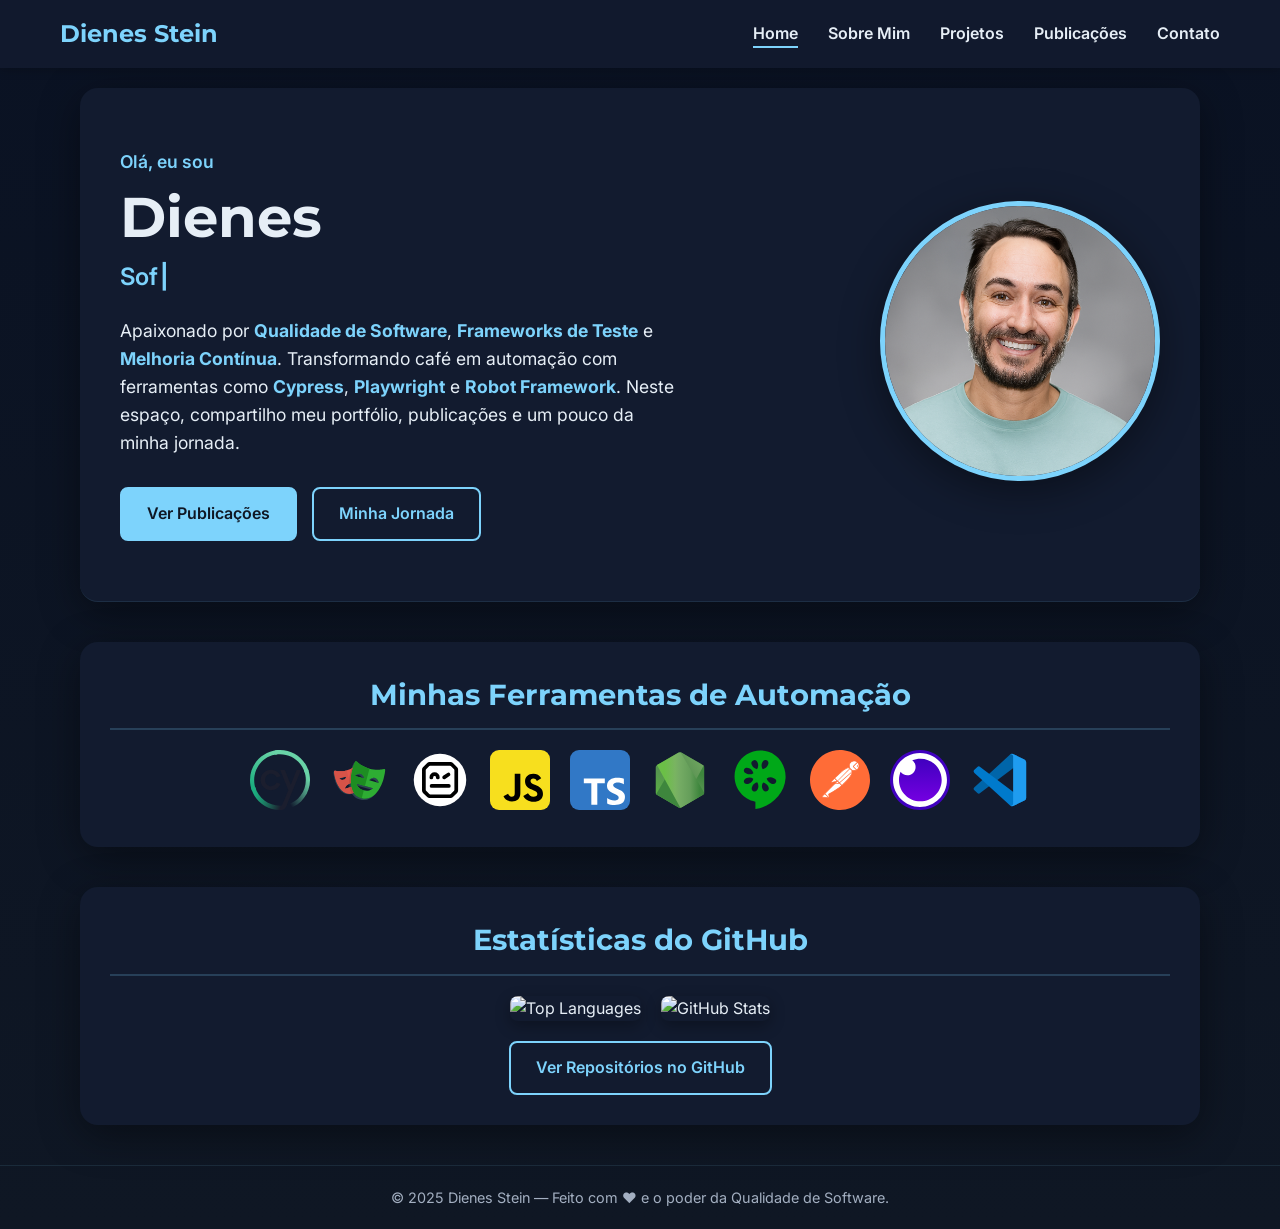
==== index.html @ 49577337 "New publication about .prompt() and add favicon to my page" ====
<!DOCTYPE html>
<html lang="pt-BR">
<head>
    <meta charset="UTF-8">
    <meta name="viewport" content="width=device-width, initial-scale=1.0">
    <title>Dienes Stein — Qualidade e Automação</title>
    <meta name="description" content="Dienes Stein — QA Automation Engineer | Publicações sobre Qualidade, Automação e Carreira.">
    <link rel="apple-touch-icon" sizes="180x180" href="images/favicon/apple-touch-icon.png">
    <link rel="icon" type="image/png" sizes="32x32" href="images/favicon/favicon-32x32.png">
    <link rel="icon" type="image/png" sizes="16x16" href="images/favicon/favicon-16x16.png">
    <link rel="icon" type="image/x-icon" href="images/favicon/favicon.ico">
    <link rel="stylesheet" href="css/style.css">
    <link rel="preconnect" href="https://fonts.googleapis.com">
    <link rel="preconnect" href="https://fonts.gstatic.com" crossorigin>
    <link href="https://fonts.googleapis.com/css2?family=Inter:wght@300;400;600;700&family=Montserrat:wght@700&display=swap" rel="stylesheet">
</head>
<body>
    <header class="header">
        <div class="container">
            <nav class="navbar">
                <div class="logo">Dienes Stein</div>
                <ul class="nav-menu">
                    <li><a href="index.html" class="nav-link active">Home</a></li>
                    <li><a href="sobre.html" class="nav-link">Sobre Mim</a></li>
                    <li><a href="projetos.html" class="nav-link">Projetos</a></li>
                    <li><a href="publicacoes.html" class="nav-link">Publicações</a></li>
                    <li><a href="contato.html" class="nav-link">Contato</a></li>
                </ul>
                <button class="hamburger" id="hamburger">
                    <span></span>
                    <span></span>
                    <span></span>
                </button>
            </nav>
        </div>
    </header>

    <main class="container">
        <!-- Hero Section: Home -->
        <section id="hero" class="hero-section card">
            <div class="hero-content">
                <p class="hero-greeting">Olá, eu sou</p>
                <h1 class="hero-title">Dienes</h1>
                <div class="hero-role">
                    <span id="typed-role"></span>
                    <span class="cursor">|</span>
                </div>
                <p class="hero-bio">
                    Apaixonado por <strong>Qualidade de Software</strong>, <strong>Frameworks de Teste</strong> e <strong>Melhoria Contínua</strong>. 
                    Transformando café em automação com ferramentas como <strong>Cypress</strong>, <strong>Playwright</strong> e <strong>Robot Framework</strong>. 
                    Neste espaço, compartilho meu portfólio, publicações e um pouco da minha jornada.
                </p>
                <div class="hero-actions">
                    <a href="publicacoes.html" class="btn btn-primary">Ver Publicações</a>
                    <a href="sobre.html" class="btn btn-secondary">Minha Jornada</a>
                </div>
            </div>
            <div class="hero-image">
                <img src="https://dieneslab.github.io/images/profile.png" alt="Foto de Perfil de Dienes Stein">
            </div>
        </section>

        <!-- Tech Stack Section -->
        <section id="tech-stack" class="tech-stack-section card">
            <h2>Minhas Ferramentas de Automação</h2>
            <div class="tech-icons">
                <a href="https://www.cypress.io" target="_blank"><img src="https://dieneslab.github.io/icons/cypress.svg" alt="Cypress" title="Cypress" /></a> 
                <a href="https://playwright.dev" target="_blank"><img src="https://dieneslab.github.io/icons/playwright.svg" alt="Playwright" title="Playwright" /></a>
                <a href="https://robotframework.org" target="_blank"><img src="https://dieneslab.github.io/icons/robotframework.svg" alt="Robot Framework" title="Robot Framework" /></a> 
                <a href="https://developer.mozilla.org/en-US/docs/Web/JavaScript" target="_blank"><img src="https://dieneslab.github.io/icons/javascript.svg" alt="JavaScript" title="JavaScript" /></a> 
                <a href="https://www.typescriptlang.org" target="_blank"><img src="https://dieneslab.github.io/icons/typescript.svg" alt="TypeScript" title="TypeScript" /></a>
                <a href="https://nodejs.org" target="_blank"><img src="https://dieneslab.github.io/icons/node.svg" alt="Node.js" title="Node.js" /></a>
                <a href="https://cucumber.io" target="_blank"><img src="https://dieneslab.github.io/icons/cucumber.svg" alt="Cucumber" title="Cucumber" /></a>
                <a href="https://www.postman.com" target="_blank"><img src="https://dieneslab.github.io/icons/postman.svg" alt="Postman" title="Postman" /></a>
                <a href="https://insomnia.rest" target="_blank"><img src="https://dieneslab.github.io/icons/insomnia.svg" alt="Insomnia" title="Insomnia" /></a>
                <a href="https://code.visualstudio.com" target="_blank"><img src="https://dieneslab.github.io/icons/vscode.svg" alt="VSCode" title="VSCode" /></a>
            </div>
        </section>

        <!-- GitHub Stats Section -->
        <section id="github-stats" class="github-stats-section card">
            <h2>Estatísticas do GitHub</h2>
            <div class="stats-grid">
                <img src="https://github-readme-stats.vercel.app/api/top-langs/?username=dieneslab&layout=compact&theme=tokyonight&hide_border=true" alt="Top Languages" />
                <img src="https://github-readme-stats.vercel.app/api?username=dieneslab&show_icons=true&theme=tokyonight&hide_border=true" alt="GitHub Stats" />
            </div>
            <p class="text-center"><a href="https://github.com/dieneslab" target="_blank" class="btn btn-secondary">Ver Repositórios no GitHub</a></p>
        </section>

    </main>

    <footer class="footer">
        <div class="container">
            <p>&copy; 2025 Dienes Stein — Feito com ❤️ e o poder da Qualidade de Software.</p>
        </div>
    </footer>
    <script src="js/script.js"></script>
</body>
</html>
---- css/style.css ----
/* ============================================
   Portfolio Stylesheet - Dienes Stein
   Design System & Global Styles
   ============================================ */

/* Design Variables */
:root {
    --color-bg: #0f1724;
    --color-card: #121b2f;
    --color-muted: #a3afc1;
    --color-accent: #7dd3fc;
    --color-primary-text: #e6eef6;
    --color-secondary-text: #a3afc1;
    --radius-lg: 18px;
    --radius-sm: 8px;
    --radius-md: 12px;
    --shadow-card: 0 10px 40px rgba(0, 0, 0, 0.4);
    --shadow-card-hover: 0 15px 50px rgba(0, 0, 0, 0.5);
    --max-width: 1200px;

    /* Typography */
    --font-heading: 'Montserrat', sans-serif;
    --font-body: 'Inter', sans-serif;
}

/* ============================================
   Reset & Global Styles
   ============================================ */

* { 
    box-sizing: border-box; 
    margin: 0;
    padding: 0;
}

html {
    scroll-behavior: smooth;
}

body {
    font-family: var(--font-body);
    background: linear-gradient(180deg, #0a1223 0%, #0f1724 100%);
    color: var(--color-primary-text);
    line-height: 1.6;
    min-height: 100vh;
    display: flex;
    flex-direction: column;
    color-scheme: dark;
}

/* Links */
a {
    color: var(--color-accent);
    text-decoration: none;
    transition: color 0.3s ease;
}

a:hover {
    color: #a7e4fd;
}

/* Container */
.container {
    max-width: var(--max-width);
    margin: 0 auto;
    padding: 0 40px;
}

/* Headings */
h1, h2, h3 {
    font-family: var(--font-heading);
    color: var(--color-primary-text);
}

h2 {
    font-size: 1.8rem;
    color: var(--color-accent);
    margin-bottom: 20px;
    border-bottom: 2px solid rgba(125, 211, 252, 0.2);
    padding-bottom: 10px;
}

h3 {
    margin-top: 0;
    margin-bottom: 15px;
    color: var(--color-accent);
    font-size: 1.2rem;
}

/* Card Component */
.card {
    background: var(--color-card);
    border-radius: var(--radius-lg);
    padding: 30px;
    box-shadow: var(--shadow-card);
    margin-bottom: 40px;
    transition: transform 0.3s ease, box-shadow 0.3s ease;
}

.card:hover {
    transform: translateY(-5px);
    box-shadow: var(--shadow-card-hover);
}

/* Button Component */
.btn {
    display: inline-block;
    padding: 12px 25px;
    border-radius: var(--radius-sm);
    font-weight: 600;
    text-align: center;
    transition: all 0.3s ease;
    border: 2px solid transparent;
    cursor: pointer;
}

.btn-primary {
    background-color: var(--color-accent);
    color: var(--color-bg);
    border-color: var(--color-accent);
}

.btn-primary:hover {
    background-color: #a7e4fd;
    color: var(--color-bg);
    border-color: #a7e4fd;
}

.btn-secondary {
    background-color: transparent;
    color: var(--color-accent);
    border-color: var(--color-accent);
}

.btn-secondary:hover {
    background-color: rgba(125, 211, 252, 0.1);
    color: #a7e4fd;
}

/* Text Utilities */
.text-center {
    text-align: center;
}

/* ============================================
   Header & Navigation
   ============================================ */

.header {
    background-color: rgba(18, 27, 47, 0.95);
    backdrop-filter: blur(5px);
    position: sticky;
    top: 0;
    z-index: 1000;
    box-shadow: 0 2px 10px rgba(0, 0, 0, 0.2);
}

.header .container {
    display: flex;
    justify-content: center;
    align-items: center;
    padding: 15px 20px;
}

.navbar {
    display: flex;
    justify-content: space-between;
    align-items: center;
    width: 100%;
}

.logo {
    font-family: var(--font-heading);
    font-size: 1.5rem;
    font-weight: 700;
    color: var(--color-accent);
}

.nav-menu {
    list-style: none;
    display: flex;
    gap: 30px;
}

.nav-link {
    color: var(--color-primary-text);
    font-weight: 600;
    padding: 5px 0;
    position: relative;
    transition: color 0.3s ease;
}

.nav-link::after {
    content: '';
    position: absolute;
    bottom: 0;
    left: 0;
    width: 0;
    height: 2px;
    background-color: var(--color-accent);
    transition: width 0.3s ease;
}

.nav-link:hover::after,
.nav-link.active::after {
    width: 100%;
}

/* ============================================
   Main Content
   ============================================ */

main {
    flex-grow: 1;
    padding: 60px 0 40px;
}

main > .card:first-child,
main > section:first-child {
    margin-top: 20px;
}

/* Hero Section */
.hero-section {
    display: flex;
    align-items: center;
    justify-content: space-between;
    gap: 200px;
    padding: 60px 40px;
    margin-bottom: 40px;
    border-bottom: 1px solid rgba(125, 211, 252, 0.1);
}

.hero-content {
    flex: 1;
    min-width: 0;
    max-width: 600px;
}

.hero-greeting {
    font-size: 1.1rem;
    color: var(--color-accent);
    font-weight: 600;
    margin-bottom: 10px;
}

.hero-title {
    font-size: 3.5rem;
    margin-bottom: 10px;
    line-height: 1.1;
}

.hero-role {
    font-size: 1.5rem;
    font-weight: 600;
    color: var(--color-accent);
    margin-bottom: 20px;
    min-height: 2rem;
    display: flex;
    align-items: center;
    justify-content: flex-start;
    font-family: var(--font-body);
}

.hero-bio {
    font-size: 1.1rem;
    margin-bottom: 30px;
    line-height: 1.6;
}

.hero-bio strong {
    color: var(--color-accent);
}

.hero-actions {
    display: flex;
    gap: 15px;
    flex-wrap: wrap;
}

.hero-image {
    flex: 0 0 auto;
    text-align: center;
}

.hero-image img {
    width: 280px;
    height: 280px;
    border-radius: 50%;
    object-fit: cover;
    border: 5px solid var(--color-accent);
    box-shadow: var(--shadow-card);
}

/* Typing Animation */
.cursor {
    animation: blink 1s infinite;
    color: var(--color-accent);
    font-weight: bold;
    margin-left: 2px;
}

@keyframes blink {
    0%, 50% { opacity: 1; }
    51%, 100% { opacity: 0; }
}

/* Tech Stack Section */
.tech-stack-section {
    text-align: center;
}

.tech-icons {
    display: flex;
    flex-wrap: wrap;
    justify-content: center;
    gap: 20px;
    margin-top: 20px;
}

.tech-icons img {
    width: 60px;
    height: 60px;
    transition: transform 0.3s ease;
}

.tech-icons img:hover {
    transform: scale(1.15) rotate(5deg);
}

/* GitHub Stats Section */
.github-stats-section {
    text-align: center;
}

.stats-grid {
    display: flex;
    justify-content: center;
    gap: 20px;
    flex-wrap: wrap;
    margin-bottom: 20px;
}

.stats-grid img {
    max-width: 100%;
    height: auto;
    border-radius: var(--radius-sm);
    box-shadow: 0 5px 15px rgba(0, 0, 0, 0.3);
}

/* ============================================
   Projects Page
   ============================================ */

.projects-grid {
    display: grid;
    grid-template-columns: repeat(auto-fit, minmax(350px, 1fr));
    gap: 30px;
    margin-top: 20px;
}

.project-card {
    display: flex;
    flex-direction: column;
    height: 100%;
    overflow: hidden;
    position: relative;
}

.project-image {
    height: 200px;
    overflow: hidden;
    position: relative;
}

.project-image img {
    width: 100%;
    height: 100%;
    object-fit: cover;
    transition: transform 0.5s ease;
}

.project-card:hover .project-image img {
    transform: scale(1.05);
}

.project-badge {
    position: absolute;
    top: 15px;
    right: 15px;
    background: var(--color-accent);
    color: var(--color-bg);
    padding: 5px 10px;
    border-radius: var(--radius-sm);
    font-size: 0.8rem;
    font-weight: 600;
    z-index: 2;
}

.project-content {
    padding: 25px;
    flex-grow: 1;
    display: flex;
    flex-direction: column;
}

.project-card h3 {
    font-size: 1.4rem;
    margin-top: 0;
    margin-bottom: 10px;
    color: var(--color-accent);
}

.project-meta {
    font-size: 0.9rem;
    color: var(--color-muted);
    margin-bottom: 15px;
    display: flex;
    gap: 15px;
}

.project-tech {
    display: flex;
    flex-wrap: wrap;
    gap: 8px;
    margin-bottom: 15px;
}

.tech-tag {
    background: rgba(125, 211, 252, 0.1);
    color: var(--color-accent);
    padding: 4px 10px;
    border-radius: 20px;
    font-size: 0.8rem;
    font-weight: 600;
}

.project-excerpt {
    margin-bottom: 20px;
    flex-grow: 1;
}

.project-actions {
    display: flex;
    gap: 10px;
    margin-top: auto;
}

.project-actions .btn {
    flex: 1;
    text-align: center;
}

.featured-project {
    grid-column: 1 / -1;
    display: grid;
    grid-template-columns: 1fr 1fr;
    gap: 30px;
    align-items: center;
}

.featured-project .project-image {
    height: 300px;
    border-radius: var(--radius-lg);
    overflow: hidden;
}

.featured-project .project-content {
    padding: 0;
}

/* ============================================
   Publications Page
   ============================================ */

.publications-grid {
    display: grid;
    grid-template-columns: repeat(auto-fit, minmax(300px, 1fr));
    gap: 30px;
    margin-top: 20px;
}

.publication-card {
    display: flex;
    flex-direction: column;
    height: 100%;
}

.publication-card h3 {
    font-size: 1.4rem;
    margin-top: 0;
    margin-bottom: 10px;
    color: var(--color-accent);
    flex-grow: 1;
}

.publication-meta {
    font-size: 0.9rem;
    color: var(--color-muted);
    margin-bottom: 15px;
}

.publication-excerpt {
    margin-bottom: 20px;
    flex-grow: 1;
}

.publication-card .btn {
    align-self: flex-start;
}

/* ============================================
   About Page
   ============================================ */

.about-wrapper {
    display: flex;
    gap: 40px;
    align-items: flex-start;
}

.about-main {
    flex: 2;
}

.about-sidebar {
    flex: 1;
    position: sticky;
    top: 100px;
}

.about-sidebar .card {
    margin-bottom: 20px;
}

.about-sidebar ul {
    list-style: none;
    padding-left: 0;
}

.about-sidebar ul li {
    margin-bottom: 10px;
    padding-left: 20px;
    position: relative;
    color: var(--color-secondary-text);
}

.about-sidebar ul li::before {
    content: "•";
    color: var(--color-accent);
    font-weight: bold;
    display: inline-block;
    width: 1em;
    margin-left: -1em;
}

.principles-list,
.experience-list,
.hobbies-list,
.skills-list,
.certifications-list,
.languages-list,
.stats-list,
.availability-list {
    margin-left: 20px;
    margin-top: 15px;
}

.about-main p {
    margin-bottom: 20px;
    font-size: 1.05rem;
}

/* ============================================
   Contact Page
   ============================================ */

.contact-section {
    display: grid;
    grid-template-columns: 1fr 1fr;
    gap: 40px;
    margin-bottom: 40px;
}

.contact-form {
    display: flex;
    flex-direction: column;
    gap: 20px;
    margin-top: 20px;
}

.form-group {
    display: flex;
    flex-direction: column;
    gap: 8px;
}

.form-group label {
    font-weight: 600;
    color: var(--color-accent);
    font-size: 1rem;
}

.form-group input,
.form-group textarea {
    padding: 12px;
    border: 1px solid rgba(125, 211, 252, 0.2);
    border-radius: var(--radius-sm);
    background-color: rgba(18, 27, 47, 0.5);
    color: var(--color-primary-text);
    font-family: var(--font-body);
    font-size: 1rem;
    transition: border-color 0.3s ease, background-color 0.3s ease;
}

.form-group input:focus,
.form-group textarea:focus {
    outline: none;
    border-color: var(--color-accent);
    background-color: rgba(18, 27, 47, 0.8);
}

.form-group textarea {
    resize: vertical;
    min-height: 150px;
}

.form-submit {
    margin-top: 10px;
}

.form-note {
    font-size: 0.9rem;
    color: var(--color-muted);
    margin-top: 15px;
}

.contact-info {
    display: flex;
    align-items: center;
    gap: 15px;
    margin-bottom: 20px;
    font-size: 1.1rem;
}

.contact-info img {
    width: 30px;
    height: 30px;
    filter: brightness(0) saturate(100%) invert(75%) sepia(50%) saturate(600%) hue-rotate(180deg) brightness(100%) contrast(100%);
}

.contact-info a {
    font-weight: 600;
}

.divider {
    border: none;
    border-top: 1px solid rgba(125, 211, 252, 0.1);
    margin: 20px 0;
}

.social-title {
    color: var(--color-accent);
    margin-top: 20px;
}

.social-links {
    display: grid;
    grid-template-columns: repeat(auto-fit, minmax(150px, 1fr));
    gap: 15px;
    margin-top: 20px;
}

.social-links a {
    display: flex;
    flex-direction: column;
    align-items: center;
    justify-content: center;
    gap: 10px;
    background: rgba(125, 211, 252, 0.1);
    padding: 20px 15px;
    border-radius: var(--radius-sm);
    font-weight: 600;
    color: var(--color-accent);
    transition: all 0.3s ease;
    text-align: center;
    min-height: 100px;
}

.social-links a:hover {
    background: rgba(125, 211, 252, 0.2);
    transform: translateY(-3px);
    box-shadow: 0 5px 15px rgba(0, 0, 0, 0.2);
}

.social-links img {
    width: 32px;
    height: 32px;
    filter: none;
    transition: transform 0.3s ease;
}

.social-links a:hover img {
    transform: scale(1.1);
}

.contact-intro {
    margin-bottom: 25px;
    color: var(--color-secondary-text);
    line-height: 1.6;
}

.contact-highlight {
    background: rgba(125, 211, 252, 0.05);
    border-left: 4px solid var(--color-accent);
    padding: 20px;
    border-radius: var(--radius-sm);
    margin-top: 30px;
}

.contact-highlight h3 {
    margin-top: 0;
    color: var(--color-primary-text);
    font-size: 1.1rem;
}

.contact-highlight p {
    margin-bottom: 10px;
}

.response-time {
    font-size: 0.9rem;
    color: var(--color-muted);
    font-style: italic;
}

/* ============================================
   Article/Blog Styles
   ============================================ */

.article-header {
    text-align: center;
    padding: 40px 0 20px;
    border-bottom: 1px solid rgba(125, 211, 252, 0.1);
    margin-bottom: 40px;
}

.article-header h1 {
    font-size: 2.5rem;
    margin-bottom: 10px;
    line-height: 1.2;
}

.article-meta {
    color: var(--color-muted);
    font-size: 1rem;
}

.article-content img {
    max-width: 100%;
    height: auto;
    border-radius: var(--radius-sm);
    margin: 20px 0;
    display: block;
    box-shadow: 0 4px 12px rgba(0, 0, 0, 0.1);
}

.article-content p {
    margin-bottom: 20px;
    line-height: 1.7;
    font-size: 1.05rem;
}

.article-content h2 {
    margin-top: 40px;
    font-size: 1.8rem;
    border-bottom: 2px solid rgba(125, 211, 252, 0.2);
    padding-bottom: 8px;
}

.article-content ul {
    margin-left: 20px;
    margin-bottom: 20px;
    list-style-type: disc;
}

.article-content blockquote {
    border-left: 4px solid var(--color-accent);
    padding-left: 20px;
    margin: 20px 0;
    font-style: italic;
    background-color: rgba(125, 211, 252, 0.05);
    padding: 15px 20px;
    border-radius: var(--radius-sm);
}

.api-image-container {
    text-align: center;
    margin: 30px 0;
}

.api-image-container img {
    max-width: 80%;
    border: 1px solid rgba(125, 211, 252, 0.3);
    display: block;
    margin: 0 auto;
}

.image-caption {
    font-size: 0.9rem;
    color: var(--color-muted);
    margin-top: 8px;
    font-style: italic;
}

.project-demo {
    background: rgba(125, 211, 252, 0.05);
    border-radius: var(--radius-md);
    padding: 30px;
    margin: 40px 0;
    border: 1px solid rgba(125, 211, 252, 0.1);
}

.project-demo h3 {
    color: var(--color-accent);
    margin-bottom: 20px;
    text-align: center;
}

.demo-links {
    display: flex;
    flex-wrap: wrap;
    gap: 15px;
    justify-content: center;
    margin-top: 25px;
}

.demo-links a {
    display: inline-flex;
    align-items: center;
    gap: 8px;
    padding: 10px 20px;
    background: var(--color-accent);
    color: var(--color-bg);
    text-decoration: none;
    border-radius: var(--radius-sm);
    font-weight: 600;
    transition: transform 0.2s ease, background 0.2s ease;
}

.demo-links a:hover {
    transform: translateY(-2px);
    background: #0ea5e9;
}

.linkedin-cta {
    text-align: center;
    margin-top: 50px;
    padding: 25px;
    background: linear-gradient(135deg, rgba(125, 211, 252, 0.1), rgba(56, 189, 248, 0.1));
    border-radius: var(--radius-md);
    border: 1px solid rgba(125, 211, 252, 0.2);
}

.extension-grid {
    display: grid;
    grid-template-columns: repeat(auto-fill, minmax(300px, 1fr));
    gap: 20px;
    margin: 30px 0;
}

.extension-card {
    background: rgba(18, 27, 47, 0.5);
    border-radius: var(--radius-md);
    padding: 20px;
    border: 1px solid rgba(125, 211, 252, 0.1);
    transition: transform 0.3s ease, box-shadow 0.3s ease;
}

.extension-card:hover {
    transform: translateY(-5px);
    box-shadow: 0 10px 20px rgba(0, 0, 0, 0.2);
}

.extension-card h3 {
    color: var(--color-accent);
    margin-bottom: 10px;
    font-size: 1.2rem;
}

.extension-card p {
    margin-bottom: 0;
    font-size: 0.95rem;
}

.extension-card .publisher {
    color: var(--color-muted);
    font-size: 0.85rem;
    margin-top: 10px;
}

.highlight {
    background: linear-gradient(120deg, rgba(125, 211, 252, 0.2) 0%, rgba(125, 211, 252, 0) 80%);
    padding: 15px 20px;
    border-radius: var(--radius-sm);
    margin: 20px 0;
}

/* ============================================
   Footer
   ============================================ */

.footer {
    text-align: center;
    padding: 20px 0;
    border-top: 1px solid rgba(125, 211, 252, 0.1);
    color: var(--color-muted);
    font-size: 0.9rem;
    margin-top: auto;
}

/* ============================================
   Menu Responsivo
   ============================================ */

.hamburger {
    display: none;
    flex-direction: column;
    cursor: pointer;
    background: none;
    border: none;
    padding: 5px;
}

.hamburger span {
    width: 25px;
    height: 3px;
    background-color: white;
    margin: 3px 0;
    transition: 0.3s;
    border-radius: 2px;
}

/* ============================================
   Responsive Design
   ============================================ */

@media (max-width: 992px) {
    .hero-section {
        flex-direction: column;
        text-align: center;
        padding: 40px 30px;
        gap: 40px;
    }

    .hero-content {
        max-width: 100%;
        order: 2;
    }

    .hero-image {
        max-width: 100%;
        margin-bottom: 0;
        order: 1;
    }

    .hero-title {
        font-size: 2.8rem;
    }

    .hero-role {
        font-size: 1.3rem;
        justify-content: center;
    }

    .hero-actions {
        justify-content: center;
    }

    .hero-image img {
        width: 220px;
        height: 220px;
    }

    .about-wrapper {
        flex-direction: column;
    }

    .about-sidebar {
        position: static;
        top: auto;
        width: 100%;
    }

    .about-sidebar .card {
        margin-bottom: 40px;
    }

    .contact-section {
        grid-template-columns: 1fr;
        gap: 20px;
    }

    .featured-project {
        grid-template-columns: 1fr;
    }
    
    .featured-project .project-image {
        height: 200px;
    }
}

@media (max-width: 768px) {
    .container {
        padding: 0 20px;
    }

    .navbar {
        flex-direction: row;
        gap: 0;
    }

    /* === MENU HAMBURGER === */
    .nav-menu {
        position: fixed;
        top: 70px;
        right: 0;
        width: 280px;
        max-width: 90vw;
        height: calc(100vh - 70px);
        background-color: var(--color-card);
        flex-direction: column;
        align-items: center;
        padding-top: 40px;
        transition: transform 0.3s ease;
        box-shadow: -5px 0 15px rgba(0, 0, 0, 0.3);
        gap: 0;
        z-index: 999;
        overflow-y: auto;
        transform: translateX(100%); /* Esconde completamente fora da tela */
    }
    
    .nav-menu.active {
        transform: translateX(0); /* Traz de volta para a tela */
    }
    
    .nav-link {
        display: block;
        width: 100%;
        text-align: center;
        padding: 15px 20px;
        border-bottom: 1px solid rgba(255, 255, 255, 0.1);
        color: var(--color-primary-text);
        font-weight: 600;
    }

    .nav-link:hover,
    .nav-link.active {
        background-color: rgba(125, 211, 252, 0.1);
        color: var(--color-accent);
    }

    .nav-link::after {
        display: none;
    }

    .hamburger {
        display: flex;
        z-index: 1000;
    }
    
    .hamburger.active span:nth-child(1) {
        transform: rotate(-45deg) translate(-5px, 6px);
    }
    
    .hamburger.active span:nth-child(2) {
        opacity: 0;
    }
    
    .hamburger.active span:nth-child(3) {
        transform: rotate(45deg) translate(-5px, -6px);
    }
    /* === FIM DA CORREÇÃO === */

    /* ... mantenha o resto do seu CSS igual ... */
    .card {
        padding: 20px;
    }

    .hero-section {
        padding: 40px 20px;
    }

    .hero-title {
        font-size: 2.2rem;
    }

    .hero-role {
        font-size: 1.1rem;
    }

    .hero-image img {
        width: 200px;
        height: 200px;
    }

    .stats-grid {
        flex-direction: column;
        gap: 10px;
    }
    
    .stats-grid img {
        width: 100%;
        max-width: 400px;
        margin: 0 auto;
    }

    .hero-actions {
        flex-direction: column;
        align-items: center;
    }

    .hero-actions .btn {
        width: 200px;
    }

    .projects-grid,
    .publications-grid {
        grid-template-columns: 1fr;
    }

    h2 {
        font-size: 1.5rem;
    }

    .social-links {
        grid-template-columns: repeat(2, 1fr);
        gap: 12px;
    }
    
    .social-links a {
        padding: 15px 10px;
        min-height: 90px;
    }
    
    .social-links img {
        width: 28px;
        height: 28px;
    }
}

@media (max-width: 480px) {
    body.menu-open {
        overflow: hidden;
    }
    
    .social-links {
        grid-template-columns: 1fr;
    }
    
    .project-actions {
        flex-direction: column;
    }
    
    .hero-title {
        font-size: 1.8rem;
    }
    
    .article-header h1 {
        font-size: 2rem;
    }
}

html, body {
    overflow-x: hidden;
    width: 100%;
}

/* Previne scroll do body quando menu está aberto */
body.menu-open {
    overflow: hidden;
}

pre {
    background: rgba(18, 27, 47, 0.8);
    border: 1px solid rgba(125, 211, 252, 0.2);
    border-radius: var(--radius-sm);
    padding: 20px;
    overflow-x: auto;
    margin: 20px 0;
    font-family: 'Courier New', monospace;
    font-size: 0.9rem;
    line-height: 1.4;
}

code {
    background: rgba(125, 211, 252, 0.1);
    padding: 2px 6px;
    border-radius: 4px;
    font-family: 'Courier New', monospace;
    font-size: 0.9em;
}

pre code {
    background: none;
    padding: 0;
}

.article-content iframe {
    max-width: 100%;
    border-radius: var(--radius-sm);
    box-shadow: 0 4px 12px rgba(0, 0, 0, 0.2);
}

.video-container {
    position: relative;
    width: 100%;
    max-width: 560px;
    margin: 30px auto;
    border-radius: var(--radius-sm);
    overflow: hidden;
    box-shadow: 0 10px 30px rgba(0, 0, 0, 0.3);
    cursor: pointer;
    transition: transform 0.3s ease, box-shadow 0.3s ease;
}

.video-container:hover {
    transform: translateY(-5px);
    box-shadow: 0 15px 40px rgba(0, 0, 0, 0.4);
}

.video-thumbnail {
    width: 100%;
    height: 315px;
    object-fit: cover;
    display: block;
}

.video-overlay {
    position: absolute;
    top: 0;
    left: 0;
    width: 100%;
    height: 100%;
    background: rgba(0, 0, 0, 0.7);
    display: flex;
    align-items: center;
    justify-content: center;
    opacity: 0;
    transition: opacity 0.3s ease;
}

.video-container:hover .video-overlay {
    opacity: 1;
}

.play-button {
    width: 80px;
    height: 80px;
    background: var(--color-accent);
    border-radius: 50%;
    display: flex;
    align-items: center;
    justify-content: center;
    color: var(--color-bg);
    font-size: 2rem;
    transform: scale(0.8);
    transition: transform 0.3s ease;
}

.video-container:hover .play-button {
    transform: scale(1);
}

.video-caption {
    text-align: center;
    margin-top: 15px;
    color: var(--color-muted);
    font-style: italic;
}

.youtube-link {
    display: inline-flex;
    align-items: center;
    gap: 8px;
    color: var(--color-accent);
    font-weight: 600;
    margin-top: 5px;
}

.youtube-link:hover {
    color: #a7e4fd;
}
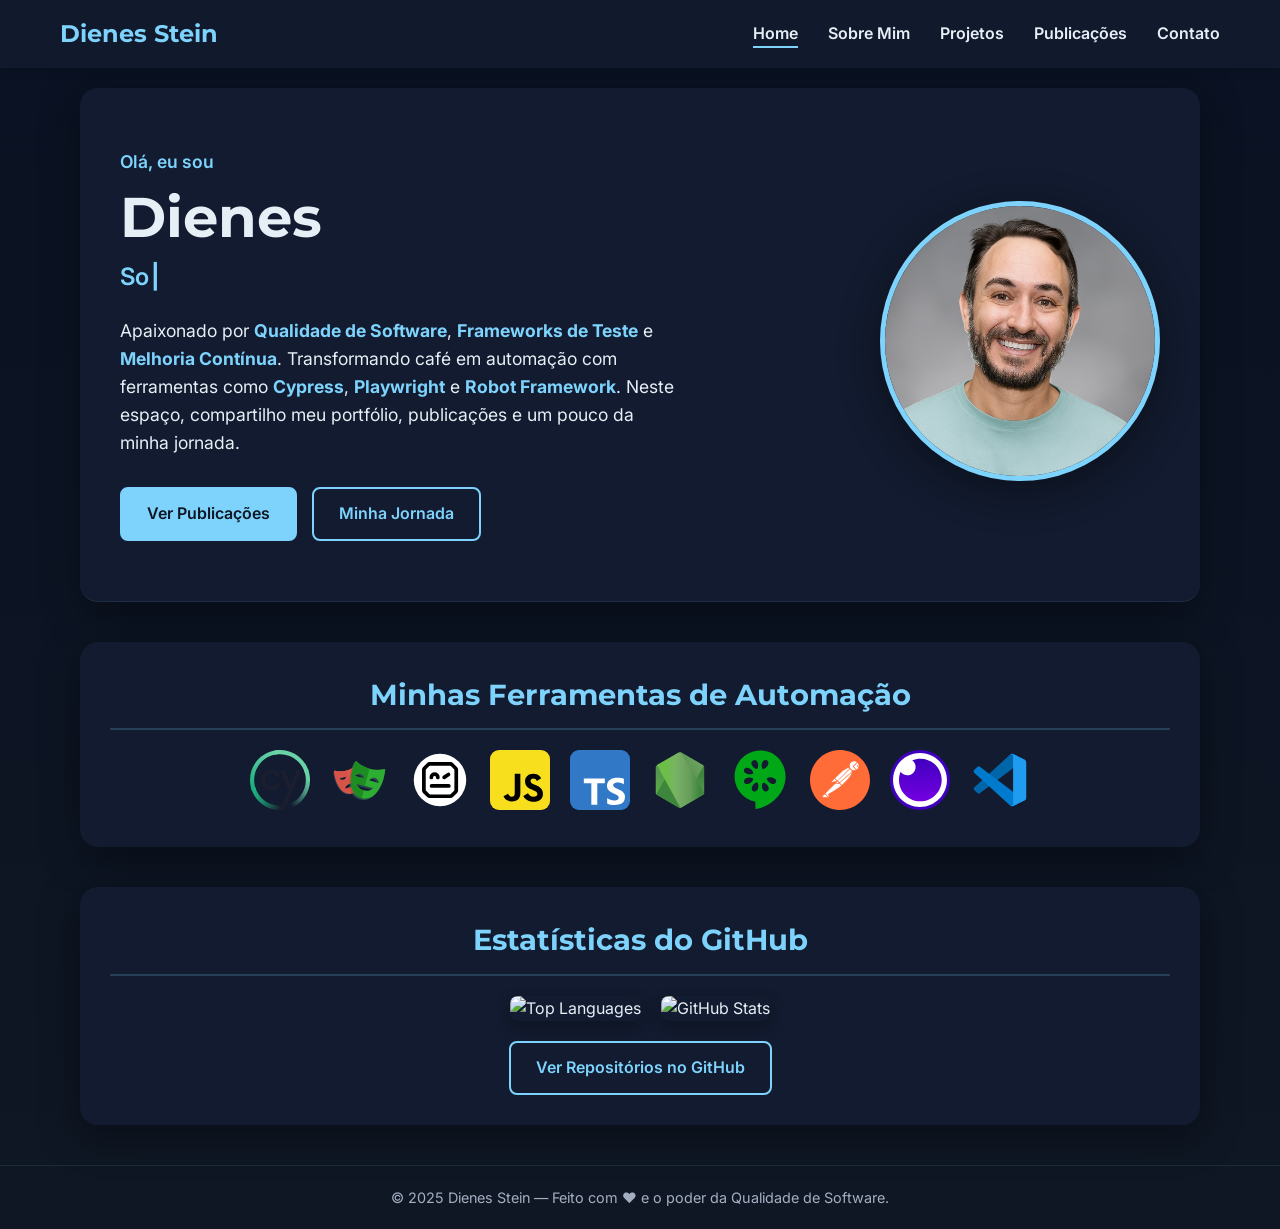
==== commit b5a09a94: "Add script to google anlytics." ====
--- a/index.html
+++ b/index.html
@@ -13,6 +13,7 @@
     <link rel="preconnect" href="https://fonts.googleapis.com">
     <link rel="preconnect" href="https://fonts.gstatic.com" crossorigin>
     <link href="https://fonts.googleapis.com/css2?family=Inter:wght@300;400;600;700&family=Montserrat:wght@700&display=swap" rel="stylesheet">
+    <script src="js/analytics.js"></script>
 </head>
 <body>
     <header class="header">
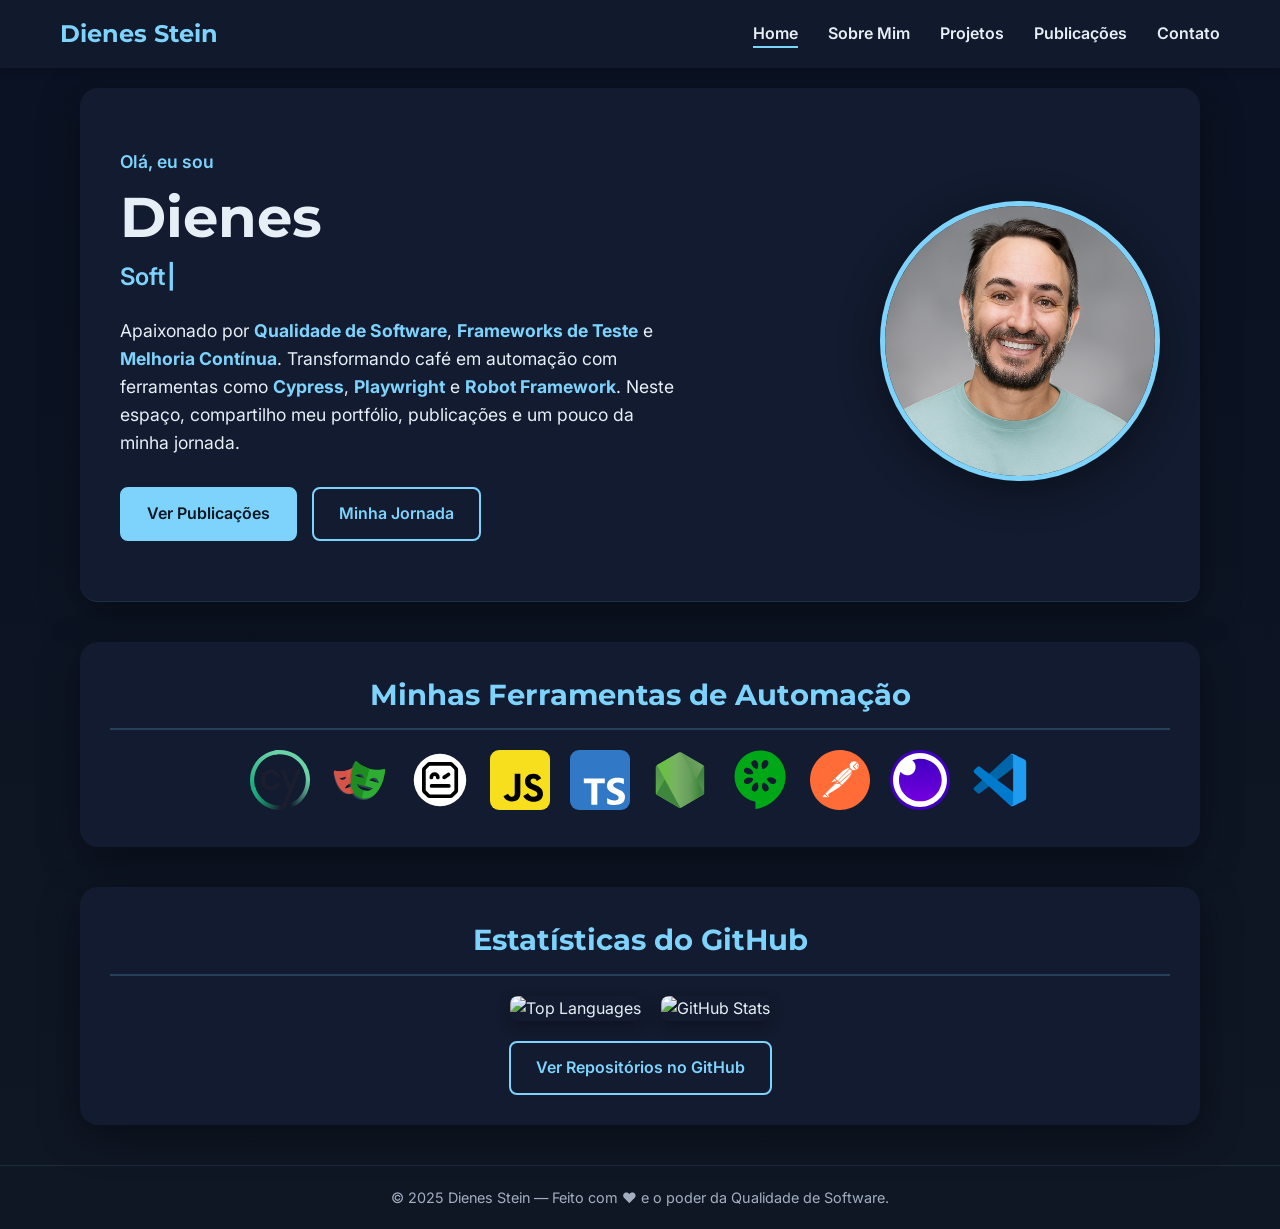
==== commit 12bf60e5: "Moving favicon.ico to root" ====
--- a/index.html
+++ b/index.html
@@ -8,7 +8,7 @@
     <link rel="apple-touch-icon" sizes="180x180" href="images/favicon/apple-touch-icon.png">
     <link rel="icon" type="image/png" sizes="32x32" href="images/favicon/favicon-32x32.png">
     <link rel="icon" type="image/png" sizes="16x16" href="images/favicon/favicon-16x16.png">
-    <link rel="icon" type="image/x-icon" href="images/favicon/favicon.ico">
+    <link rel="icon" type="image/x-icon" href="/favicon.ico">
     <link rel="stylesheet" href="css/style.css">
     <link rel="preconnect" href="https://fonts.googleapis.com">
     <link rel="preconnect" href="https://fonts.gstatic.com" crossorigin>
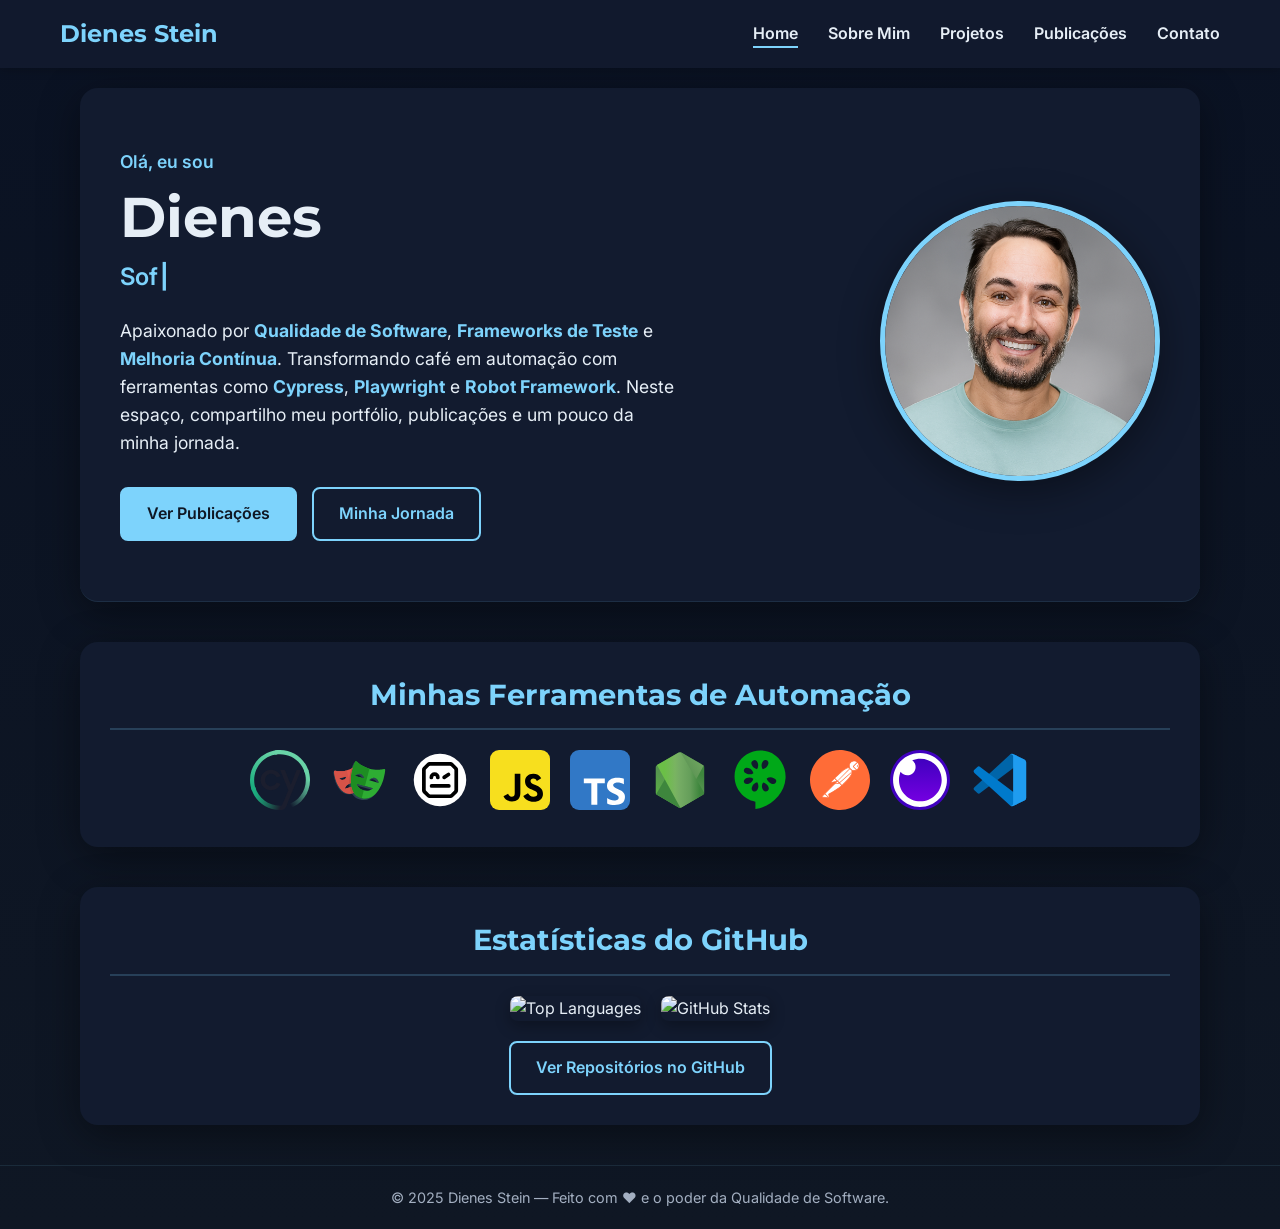
==== commit 72c2a82f: "Add canonical on HTMLs" ====
--- a/index.html
+++ b/index.html
@@ -5,6 +5,7 @@
     <meta name="viewport" content="width=device-width, initial-scale=1.0">
     <title>Dienes Stein — Qualidade e Automação</title>
     <meta name="description" content="Dienes Stein — QA Automation Engineer | Publicações sobre Qualidade, Automação e Carreira.">
+    <link rel="canonical" href="https://dienes.com.br/" />
     <link rel="apple-touch-icon" sizes="180x180" href="images/favicon/apple-touch-icon.png">
     <link rel="icon" type="image/png" sizes="32x32" href="images/favicon/favicon-32x32.png">
     <link rel="icon" type="image/png" sizes="16x16" href="images/favicon/favicon-16x16.png">
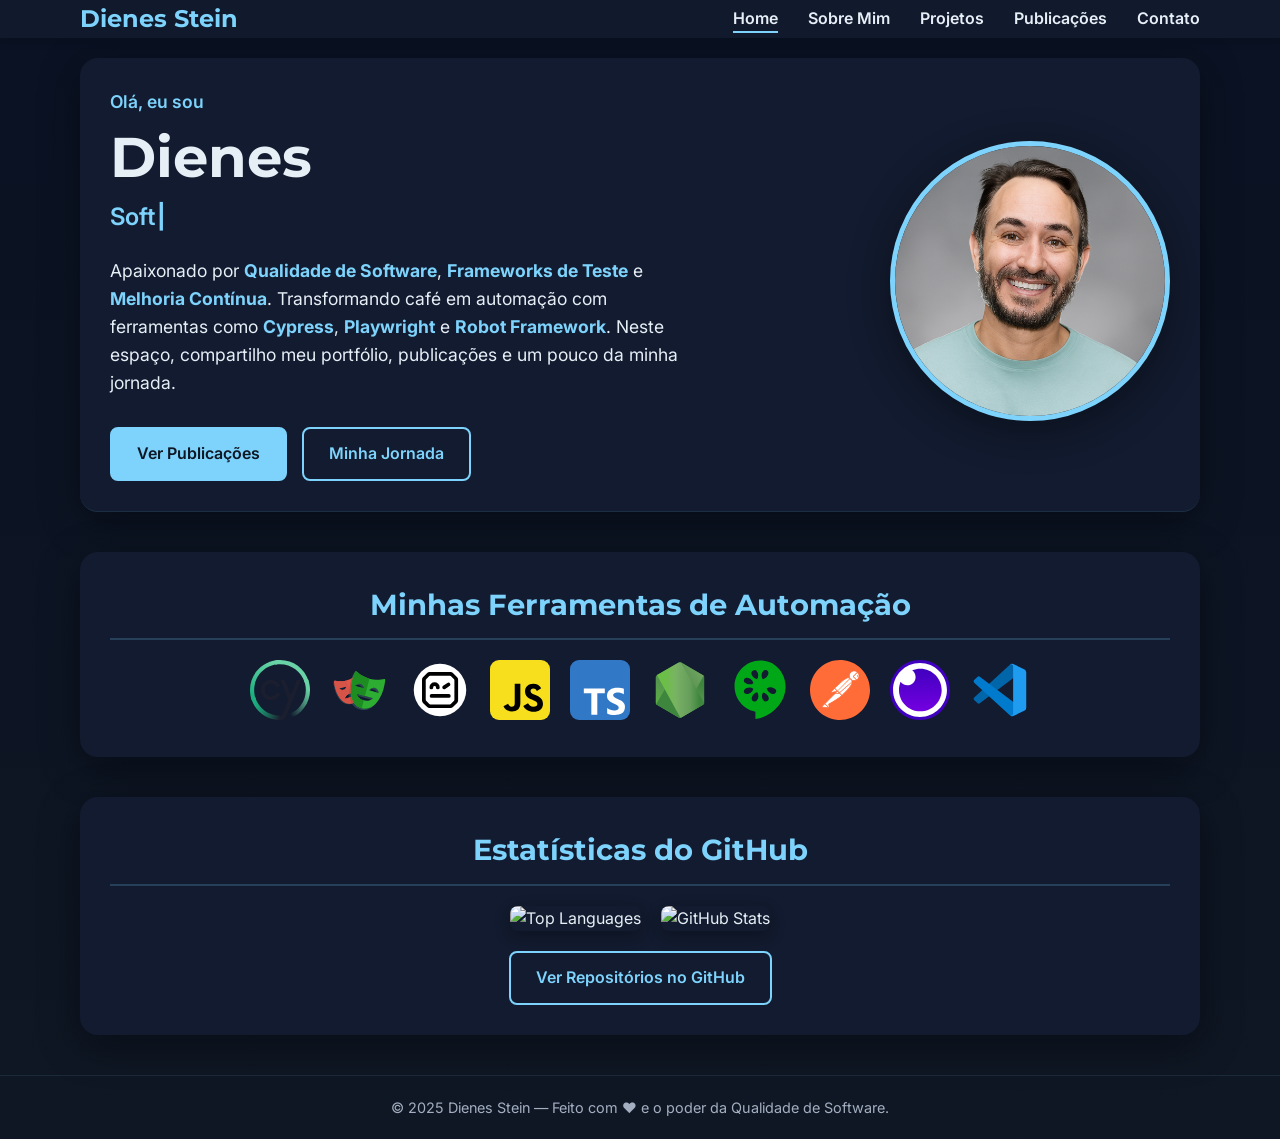
==== commit cad7afbb: "new publication about test case and ia" ====
--- a/index.html
+++ b/index.html
@@ -9,7 +9,7 @@
     <link rel="apple-touch-icon" sizes="180x180" href="images/favicon/apple-touch-icon.png">
     <link rel="icon" type="image/png" sizes="32x32" href="images/favicon/favicon-32x32.png">
     <link rel="icon" type="image/png" sizes="16x16" href="images/favicon/favicon-16x16.png">
-    <link rel="icon" type="image/x-icon" href="/favicon.ico">
+    <link rel="icon" type="image/x-icon" href="favicon.ico">
     <link rel="stylesheet" href="css/style.css">
     <link rel="preconnect" href="https://fonts.googleapis.com">
     <link rel="preconnect" href="https://fonts.gstatic.com" crossorigin>
@@ -83,8 +83,8 @@
         <section id="github-stats" class="github-stats-section card">
             <h2>Estatísticas do GitHub</h2>
             <div class="stats-grid">
-                <img src="https://github-readme-stats.vercel.app/api/top-langs/?username=dieneslab&layout=compact&theme=tokyonight&hide_border=true" alt="Top Languages" />
-                <img src="https://github-readme-stats.vercel.app/api?username=dieneslab&show_icons=true&theme=tokyonight&hide_border=true" alt="GitHub Stats" />
+                <img src="https://github-profile-summary-cards.vercel.app/api/cards/repos-per-language?username=dieneslab&theme=tokyonight&hide_border=true" alt="Top Languages" />
+                <img src="https://github-profile-summary-cards.vercel.app/api/cards/stats?username=dieneslab&theme=tokyonight&hide_border=true" alt="GitHub Stats" />
             </div>
             <p class="text-center"><a href="https://github.com/dieneslab" target="_blank" class="btn btn-secondary">Ver Repositórios no GitHub</a></p>
         </section>
--- a/css/style.css
+++ b/css/style.css
@@ -1290,4 +1290,129 @@
 
 .youtube-link:hover {
     color: #a7e4fd;
+}
+
+figure {
+    width: 100%; 
+    text-align: center; 
+    margin: 20px 0; 
+}
+
+figure img {
+    display: block; 
+    margin: 0 auto !important;
+    max-width: 100%; 
+    height: auto;
+}
+
+figcaption {
+    font-style: italic;
+    font-size: 0.9em;
+    color: #666;
+    margin-top: 10px;
+}
+
+/* ============================================
+   Table Styles for Article Content
+   ============================================ */
+
+.article-content table {
+    width: 100%;
+    border-collapse: collapse;
+    margin: 20px 0;
+    font-size: 0.95rem;
+}
+
+.article-content th,
+.article-content td {
+    border: 1px solid #444 !important;
+    padding: 12px 15px;
+    text-align: left;
+}
+
+.article-content th {
+    background-color: rgba(125, 211, 252, 0.1);
+    font-weight: 600;
+    color: var(--color-accent);
+}
+
+.article-content tr:nth-child(even) {
+    background-color: rgba(125, 211, 252, 0.03);
+}
+
+/* ============================================
+   CORREÇÃO DE RESPONSIVIDADE - MOBILE ONLY
+   ============================================ */
+
+/* Aplica correções apenas em mobile */
+@media (max-width: 768px) {
+    * {
+        max-width: 100% !important;
+    }
+    
+    html, body {
+        overflow-x: hidden !important;
+    }
+    
+    .container {
+        width: 100% !important;
+        max-width: 100% !important;
+        padding: 0 15px !important;
+    }
+    
+    .card {
+        width: 100% !important;
+        max-width: 100% !important;
+        overflow-x: hidden !important;
+    }
+    
+    /* Garante que todas as imagens sejam responsivas no mobile */
+    img:not(.tech-icons img):not(.project-image img):not(.hero-image img) {
+        max-width: 100% !important;
+        height: auto !important;
+    }
+    
+    /* Garante que todas as tabelas sejam responsivas no mobile */
+    table {
+        width: 100% !important;
+        max-width: 100% !important;
+        display: block !important;
+        overflow-x: auto !important;
+        white-space: nowrap !important;
+    }
+    
+    /* Garante que pre/code sejam responsivos no mobile */
+    pre {
+        max-width: 100% !important;
+        white-space: pre-wrap !important;
+        word-wrap: break-word !important;
+        overflow-x: auto !important;
+    }
+    
+    .card {
+        padding: 15px !important;
+        margin: 10px 0 !important;
+    }
+    
+    table {
+        font-size: 14px !important;
+    }
+    
+    pre, code {
+        font-size: 12px !important;
+    }
+}
+
+/* Mantém o layout original para desktop */
+@media (min-width: 769px) {
+    .container {
+        max-width: var(--max-width) !important;
+        padding: 0 40px !important;
+    }
+    
+    .card {
+        max-width: 100% !important;
+        padding: 30px !important;
+        margin-bottom: 40px !important;
+    }
 }
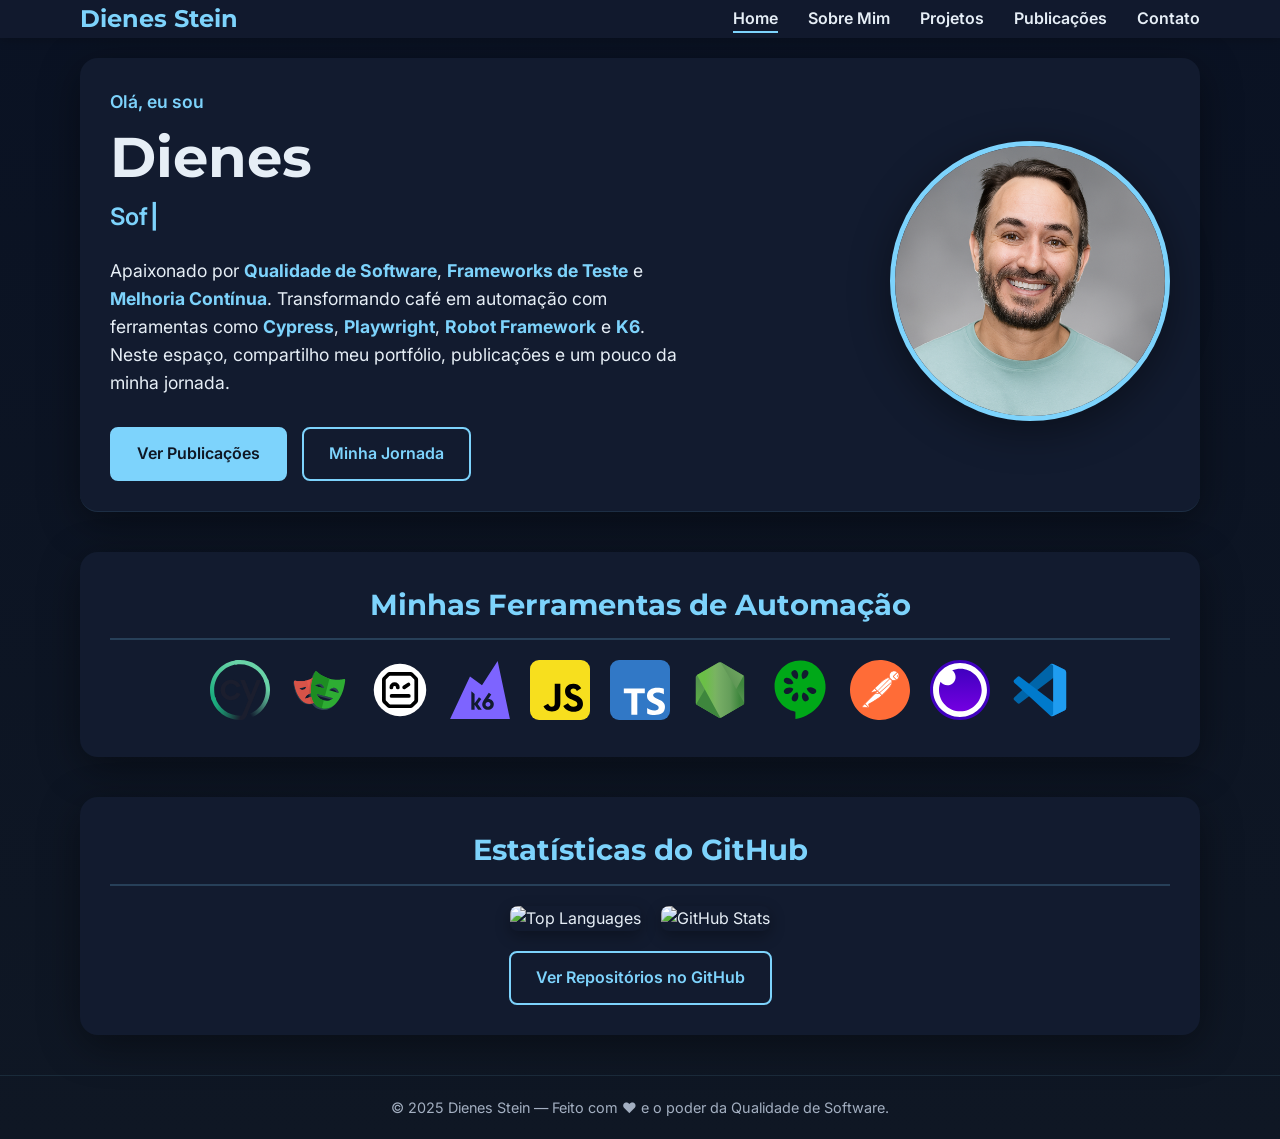
==== commit 92e17375: "adicionando nova skill de testes de performance com k6" ====
--- a/index.html
+++ b/index.html
@@ -49,7 +49,7 @@
                 </div>
                 <p class="hero-bio">
                     Apaixonado por <strong>Qualidade de Software</strong>, <strong>Frameworks de Teste</strong> e <strong>Melhoria Contínua</strong>. 
-                    Transformando café em automação com ferramentas como <strong>Cypress</strong>, <strong>Playwright</strong> e <strong>Robot Framework</strong>. 
+                    Transformando café em automação com ferramentas como <strong>Cypress</strong>, <strong>Playwright</strong>, <strong>Robot Framework</strong> e <strong>K6</strong>. 
                     Neste espaço, compartilho meu portfólio, publicações e um pouco da minha jornada.
                 </p>
                 <div class="hero-actions">
@@ -69,6 +69,7 @@
                 <a href="https://www.cypress.io" target="_blank"><img src="https://dieneslab.github.io/icons/cypress.svg" alt="Cypress" title="Cypress" /></a> 
                 <a href="https://playwright.dev" target="_blank"><img src="https://dieneslab.github.io/icons/playwright.svg" alt="Playwright" title="Playwright" /></a>
                 <a href="https://robotframework.org" target="_blank"><img src="https://dieneslab.github.io/icons/robotframework.svg" alt="Robot Framework" title="Robot Framework" /></a> 
+                <a href="https://k6.io" target="_blank"><img src="https://dieneslab.github.io/icons/k6.svg" alt="K6" title="K6" /></a> 
                 <a href="https://developer.mozilla.org/en-US/docs/Web/JavaScript" target="_blank"><img src="https://dieneslab.github.io/icons/javascript.svg" alt="JavaScript" title="JavaScript" /></a> 
                 <a href="https://www.typescriptlang.org" target="_blank"><img src="https://dieneslab.github.io/icons/typescript.svg" alt="TypeScript" title="TypeScript" /></a>
                 <a href="https://nodejs.org" target="_blank"><img src="https://dieneslab.github.io/icons/node.svg" alt="Node.js" title="Node.js" /></a>
--- a/css/style.css
+++ b/css/style.css
@@ -1415,4 +1415,60 @@
         padding: 30px !important;
         margin-bottom: 40px !important;
     }
+}
+
+/* ============================================
+   Load More Button - Publications
+   ============================================ 
+*/
+
+.load-more-container {
+    text-align: center;
+    margin: 40px 0 60px;
+}
+
+/* Oculta as publicações além das 6 primeiras inicialmente */
+.publication-card:nth-child(n+7) {
+    display: none;
+}
+
+/* Estado de loading do botão */
+.btn-loading {
+    position: relative;
+    color: transparent;
+    pointer-events: none;
+}
+
+.btn-loading::after {
+    content: '';
+    position: absolute;
+    left: 50%;
+    top: 50%;
+    transform: translate(-50%, -50%);
+    width: 20px;
+    height: 20px;
+    border: 2px solid var(--color-accent);
+    border-top-color: transparent;
+    border-radius: 50%;
+    animation: spin 0.8s linear infinite;
+}
+
+@keyframes spin {
+    to { transform: translate(-50%, -50%) rotate(360deg); }
+}
+
+/* Animação para aparecer suavemente */
+@keyframes fadeInUp {
+    from {
+        opacity: 0;
+        transform: translateY(20px);
+    }
+    to {
+        opacity: 1;
+        transform: translateY(0);
+    }
+}
+
+.publication-card.showing {
+    animation: fadeInUp 0.5s ease forwards;
 }
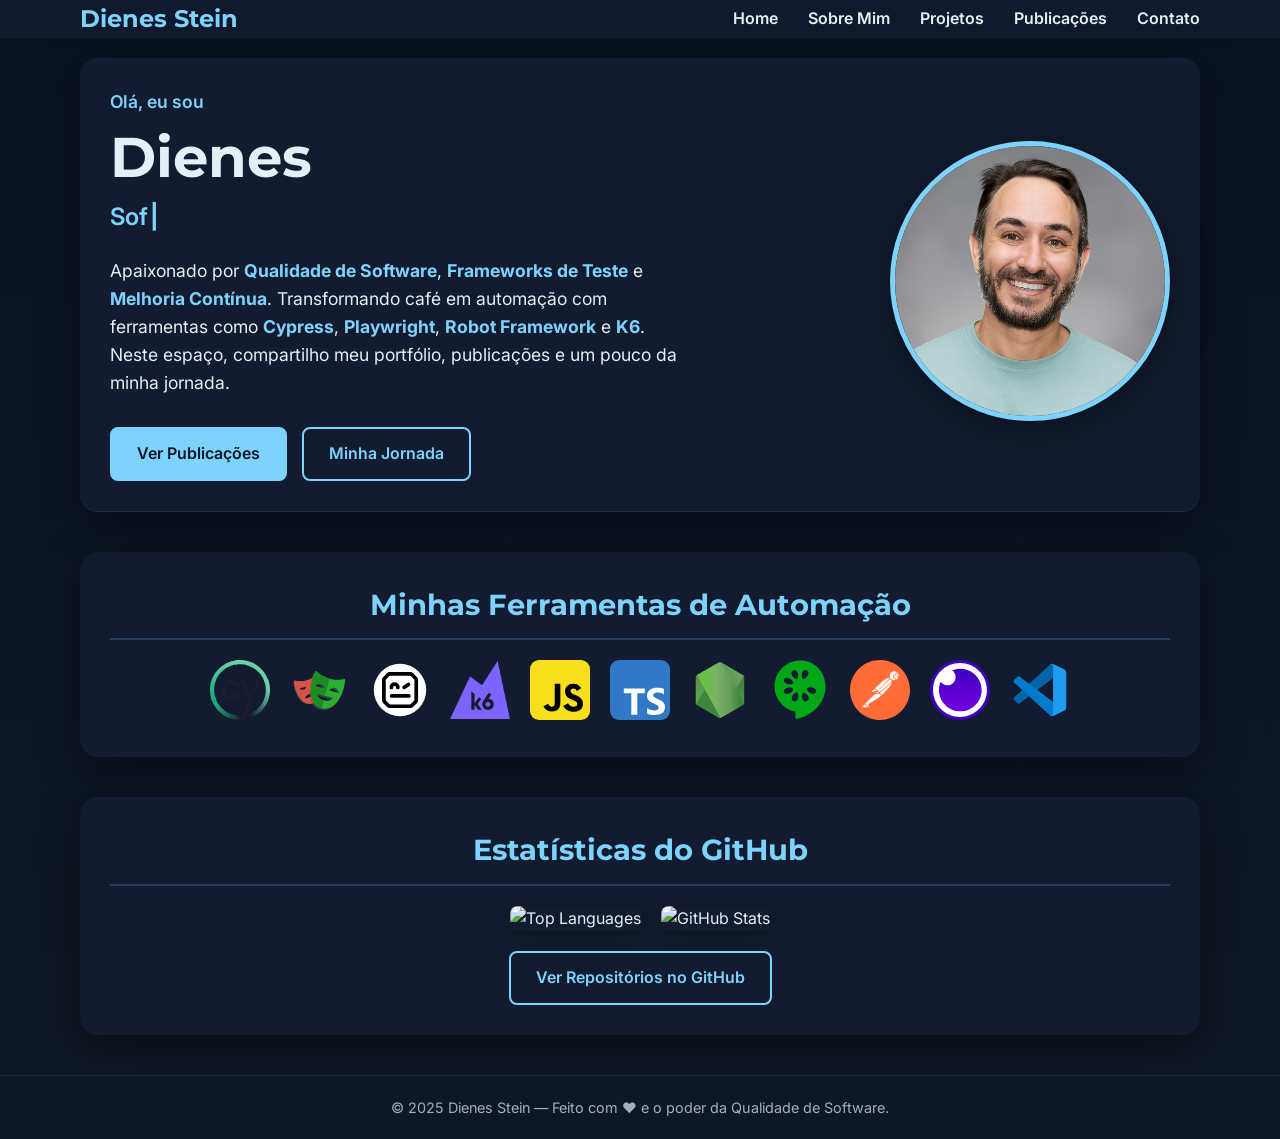
==== commit 7235ff5a: "inclusao de nova publicacao e ajustes nos direcionamentos em cada pagina" ====
--- a/index.html
+++ b/index.html
@@ -22,11 +22,11 @@
             <nav class="navbar">
                 <div class="logo">Dienes Stein</div>
                 <ul class="nav-menu">
-                    <li><a href="index.html" class="nav-link active">Home</a></li>
-                    <li><a href="sobre.html" class="nav-link">Sobre Mim</a></li>
-                    <li><a href="projetos.html" class="nav-link">Projetos</a></li>
-                    <li><a href="publicacoes.html" class="nav-link">Publicações</a></li>
-                    <li><a href="contato.html" class="nav-link">Contato</a></li>
+                    <li><a href="/" class="nav-link active">Home</a></li>
+                    <li><a href="/sobre" class="nav-link">Sobre Mim</a></li>
+                    <li><a href="/projetos" class="nav-link">Projetos</a></li>
+                    <li><a href="/publicacoes" class="nav-link">Publicações</a></li>
+                    <li><a href="/contato" class="nav-link">Contato</a></li>
                 </ul>
                 <button class="hamburger" id="hamburger">
                     <span></span>
@@ -53,8 +53,8 @@
                     Neste espaço, compartilho meu portfólio, publicações e um pouco da minha jornada.
                 </p>
                 <div class="hero-actions">
-                    <a href="publicacoes.html" class="btn btn-primary">Ver Publicações</a>
-                    <a href="sobre.html" class="btn btn-secondary">Minha Jornada</a>
+                    <a href="/publicacoes" class="btn btn-primary">Ver Publicações</a>
+                    <a href="/sobre" class="btn btn-secondary">Minha Jornada</a>
                 </div>
             </div>
             <div class="hero-image">
--- a/css/style.css
+++ b/css/style.css
@@ -782,6 +782,12 @@
     margin-left: 20px;
     margin-bottom: 20px;
     list-style-type: disc;
+}
+
+.article-content ol {
+    margin-left: 20px;
+    margin-bottom: 20px;
+    list-style-type: decimal;
 }
 
 .article-content blockquote {
